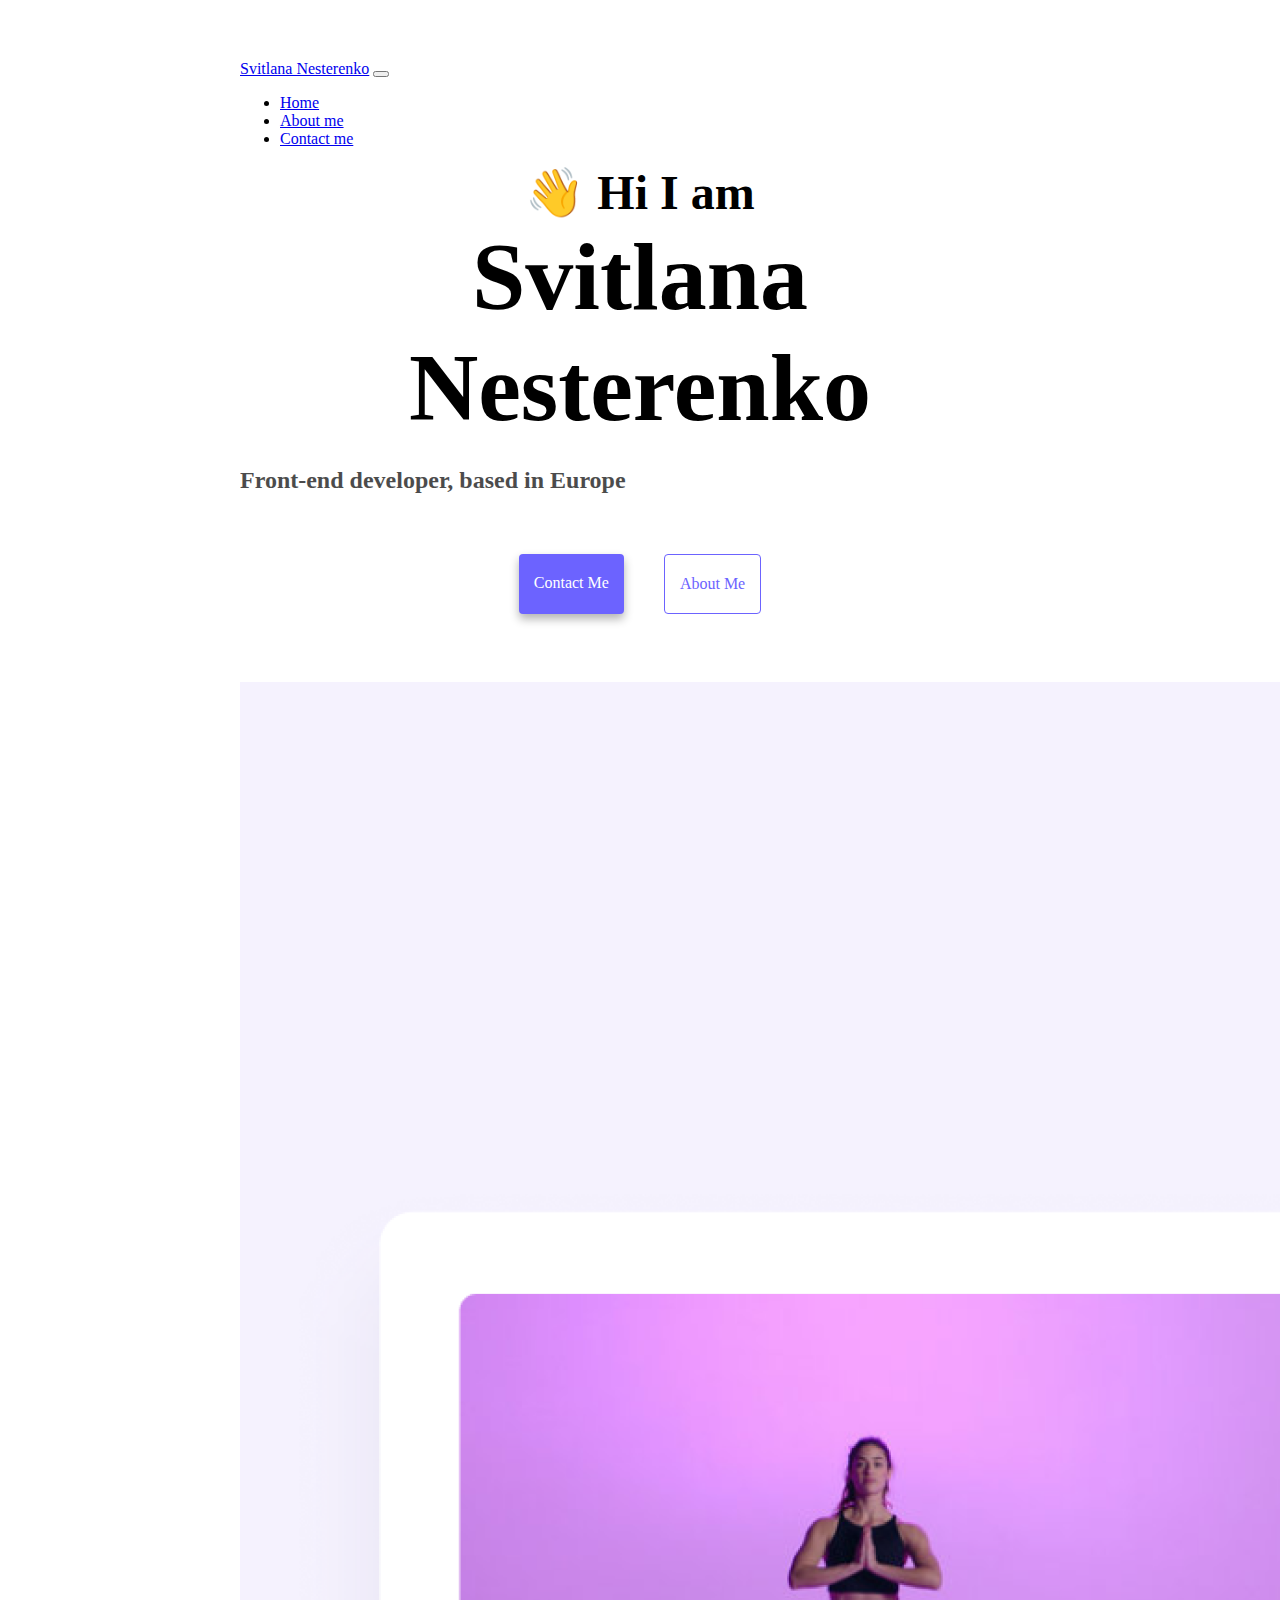
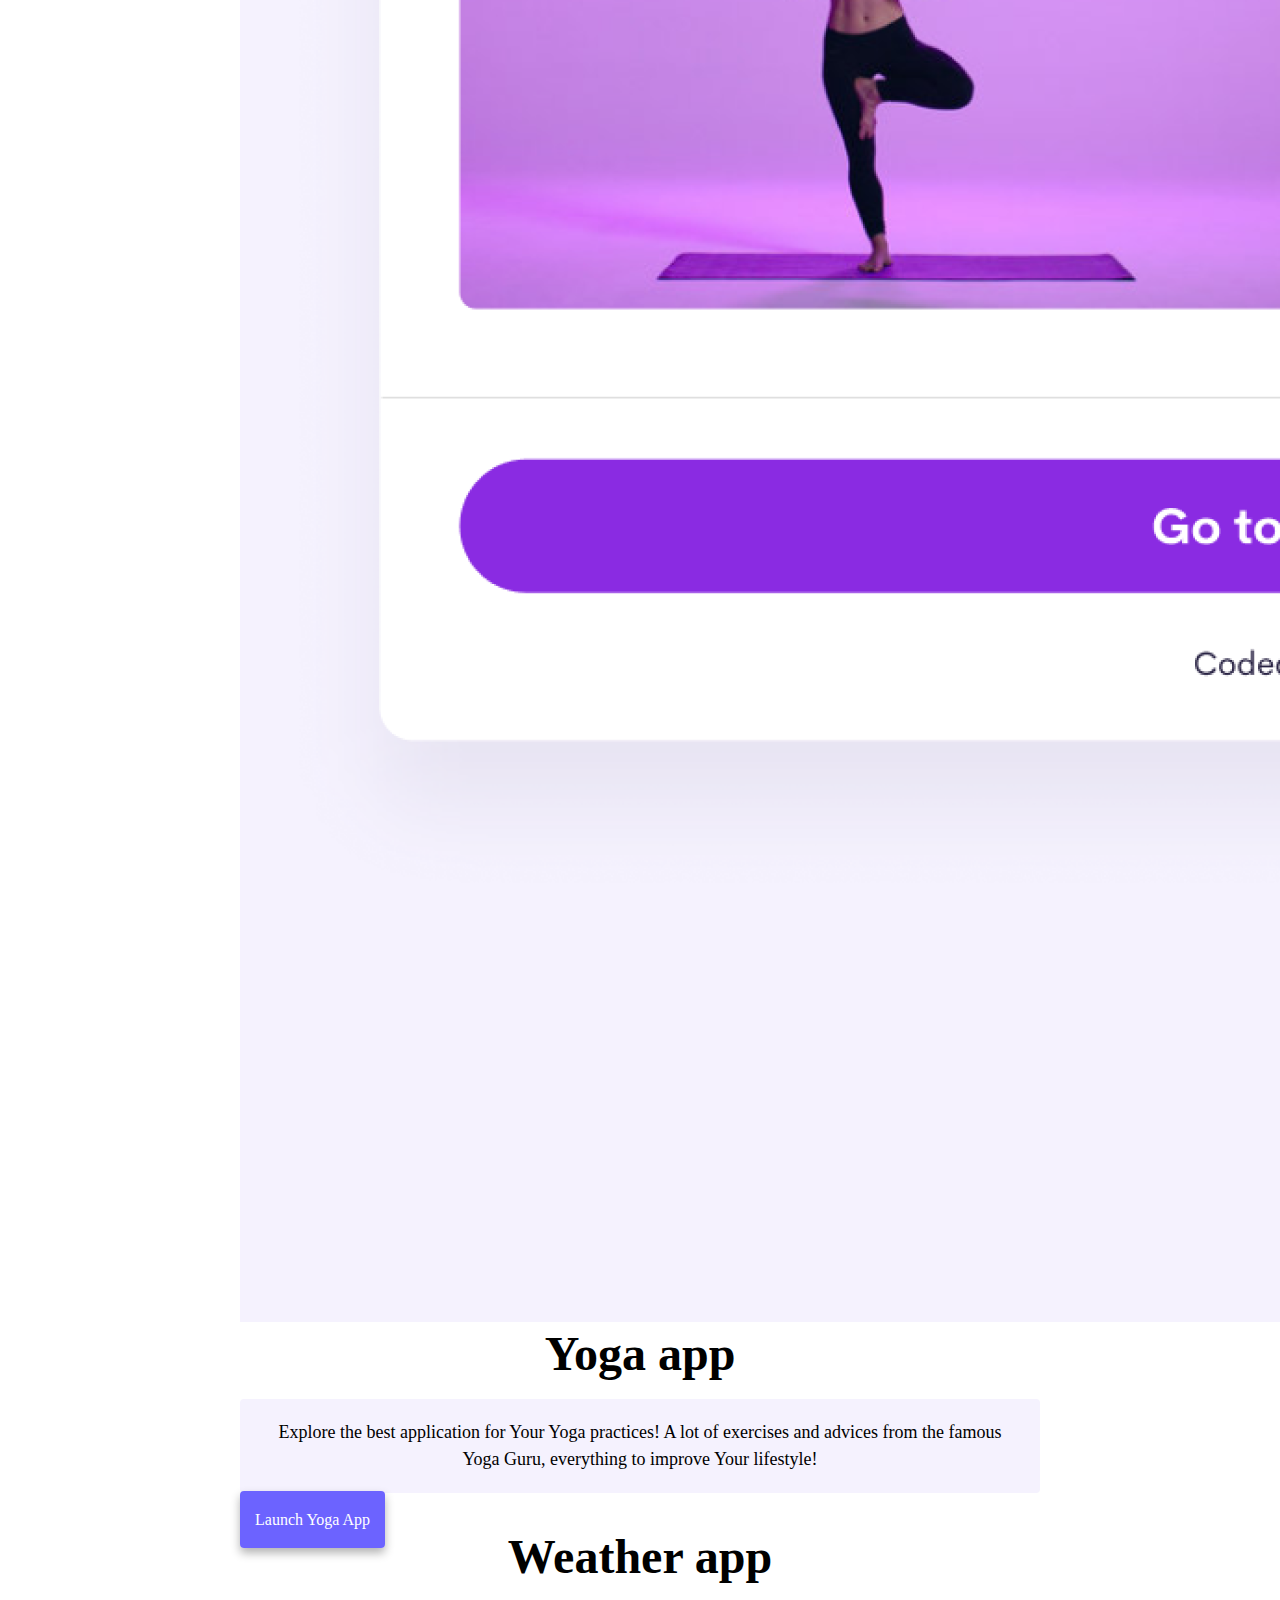
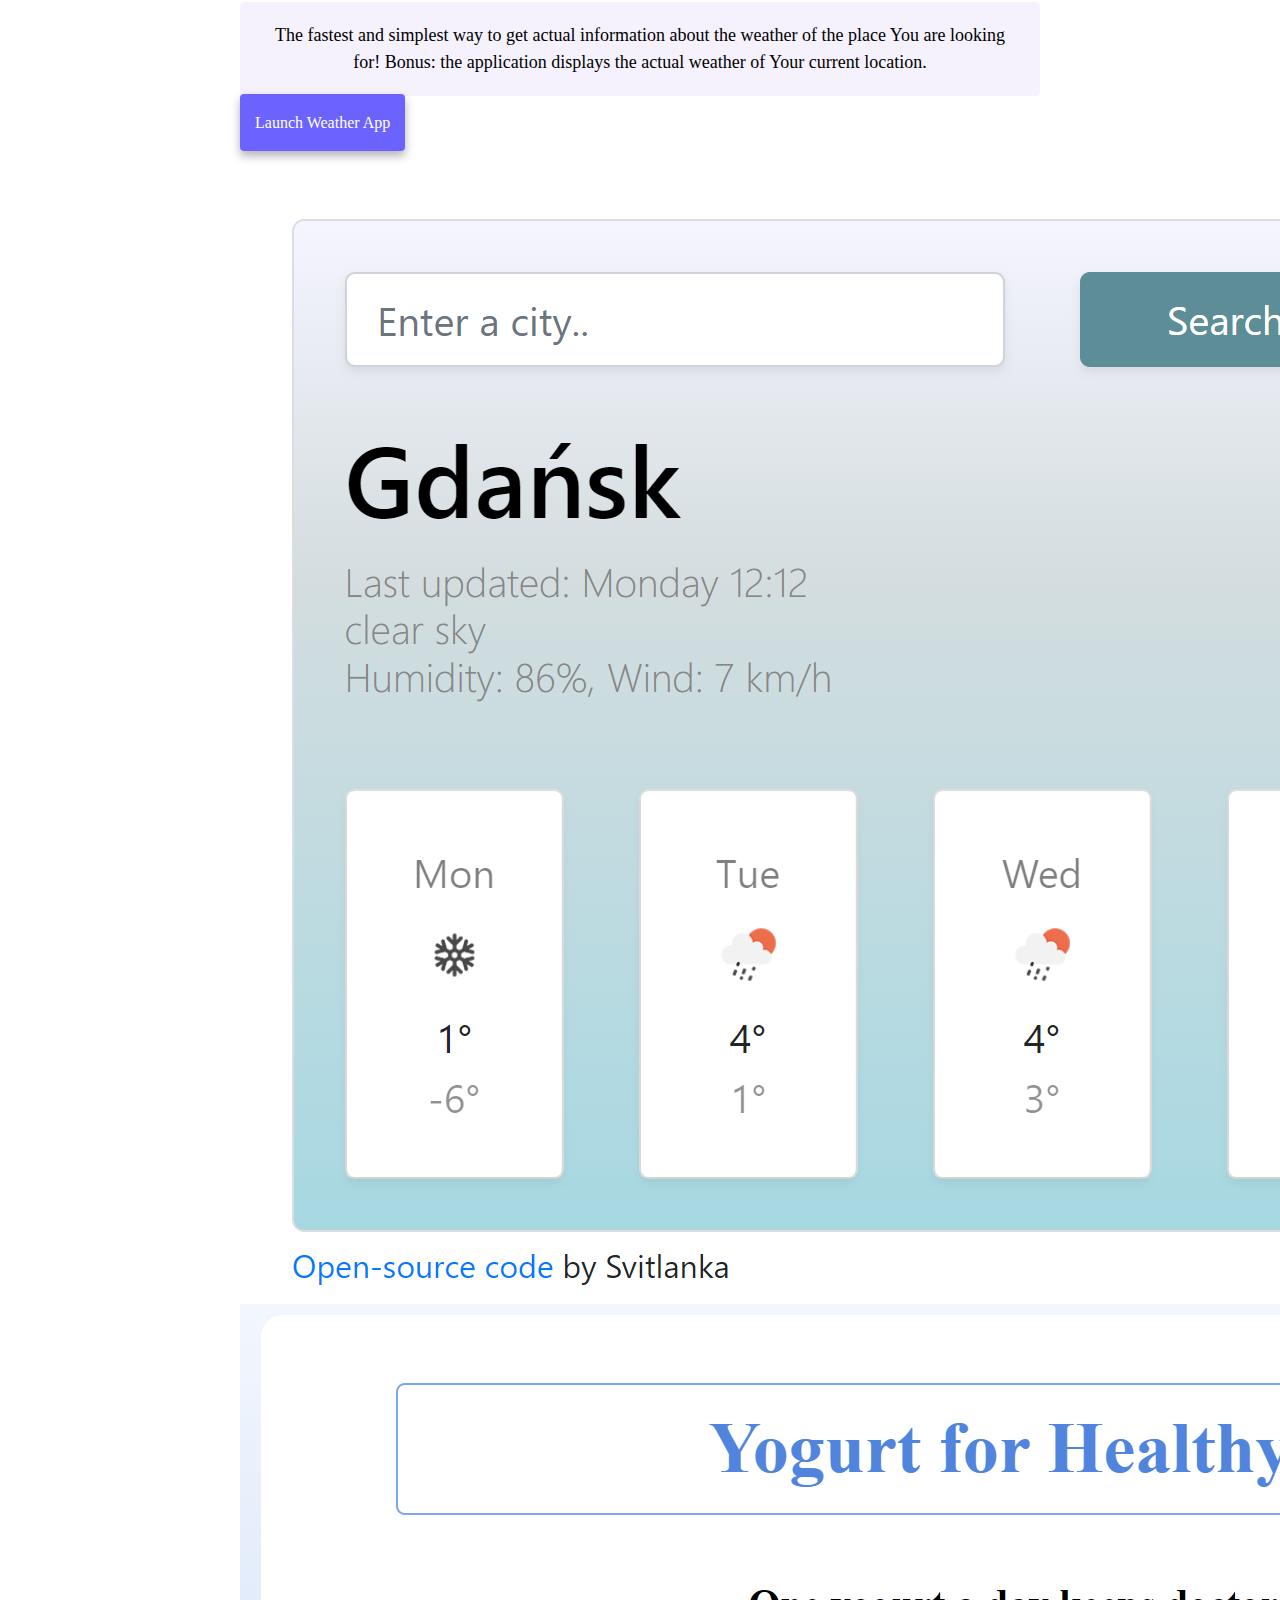
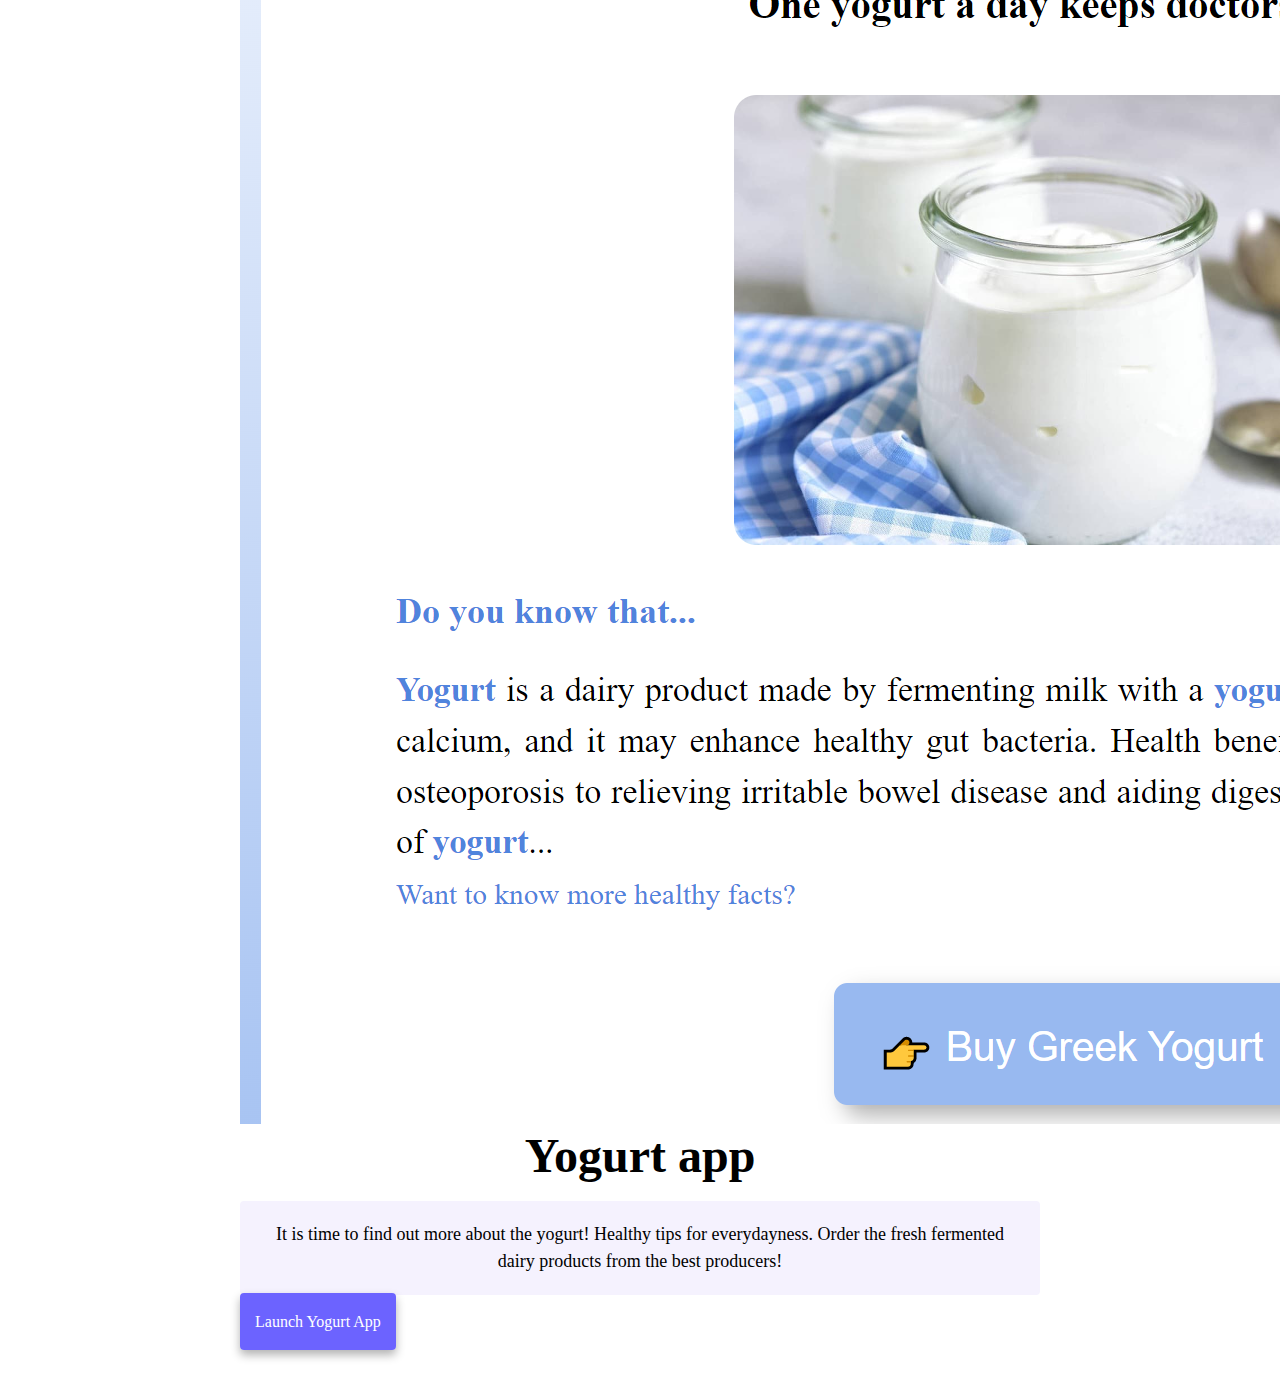
==== index.html @ c9cf7a00 "Copied project from CodeSandbox, added titles" ====
<!DOCTYPE html>
<html lang="en">
  <head>
    <meta charset="UTF-8" />
    <meta name="viewport" content="width=device-width, initial-scale=1.0" />
    <meta http-equiv="X-UA-Compatible" content="ie=edge" />
    <link
      href="https://cdn.jsdelivr.net/npm/bootstrap@5.2.3/dist/css/bootstrap.min.css"
      rel="stylesheet"
      integrity="sha384-rbsA2VBKQhggwzxH7pPCaAqO46MgnOM80zW1RWuH61DGLwZJEdK2Kadq2F9CUG65"
      crossorigin="anonymous"
    />
    <script
      src="https://cdn.jsdelivr.net/npm/bootstrap@5.2.3/dist/js/bootstrap.bundle.min.js"
      integrity="sha384-kenU1KFdBIe4zVF0s0G1M5b4hcpxyD9F7jL+jjXkk+Q2h455rYXK/7HAuoJl+0I4"
      crossorigin="anonymous"
    ></script>
    <link href="src/styles.css" rel="stylesheet" type="text/css" />
    <title>Svitlana Nesterenko Personal Site - Svitlanka.com</title>
    <meta
      name="description"
      content="Welcome to the personal site of Svitlana Nesterenko, Front-End Developer and Engineer from Gdansk, Poland"
    />
  </head>
  <body>
    <nav class="navbar fixed-top navbar-expand-lg navbar-light bg-light">
      <div class="container-fluid">
        <a class="navbar-brand" href="index.html">Svitlana Nesterenko</a>
        <button
          class="navbar-toggler"
          type="button"
          data-bs-toggle="collapse"
          data-bs-target="#navbarNav"
          aria-controls="navbarNav"
          aria-expanded="false"
          aria-label="Toggle navigation"
        >
          <span class="navbar-toggler-icon"></span>
        </button>
        <div class="collapse navbar-collapse" id="navbarNav">
          <ul class="navbar-nav">
            <li>
              <a
                class="nav-link"
                aria-current="page"
                href="index.html"
                title="Go to Homepage"
                >Home</a
              >
            </li>
            <li class="nav-item">
              <a
                class="nav-link"
                aria-current="page"
                href="about.html"
                title="About Svitlana Nesterenko"
                >About me</a
              >
            </li>

            <li class="nav-item">
              <a
                class="nav-link"
                aria-current="page"
                href="about.html#contact"
                title="Contact Svitlana Nesterenko"
                >Contact me</a
              >
            </li>
          </ul>
        </div>
      </div>
    </nav>
    <h2 class="text-center">👋 Hi I am</h2>
    <h1 class="text-center">Svitlana Nesterenko</h1>
    <h3 class="text-center">Front-end developer, based in Europe</h3>
    <div class="navigation-links mb-5">
      <a href="about.html#contact" class="primary-link">Contact me</a>
      <a href="about.html" class="secondary-link">About me</a>
    </div>
    <div class="container">
      <div class="row">
        <div class="col-md-6">
          <img src="images/yoga.png" class="img-fluid rounded" />
        </div>
        <div class="col-md-6">
          <h2 class="mb-3">Yoga app</h2>
          <p>
            Explore the best application for Your Yoga practices! A lot of
            exercises and advices from the famous Yoga Guru, everything to
            improve Your lifestyle!
          </p>
          <div class="mt-5">
            <a href="#" class="primary-link" title="Go to Yoga App"
              >Launch Yoga App</a
            >
          </div>
        </div>
      </div>
      <div class="row mt-5">
        <div class="col-md-6">
          <h2 class="mb-3">Weather app</h2>
          <p>
            The fastest and simplest way to get actual information about the
            weather of the place You are looking for! Bonus: the application
            displays the actual weather of Your current location.
          </p>
          <div class="mb-5 mt-5">
            <a href="#" class="primary-link" title="Go to Weather App"
              >Launch Weather App</a
            >
          </div>
        </div>
        <div class="col-md-6">
          <img src="images/weather.png" class="img-fluid rounded" />
        </div>
      </div>
      <div class="row mt-5">
        <div class="col-md-6">
          <img src="images/yogurt.png" class="img-fluid rounded" />
        </div>
        <div class="col-md-6">
          <h2 class="mb-3">Yogurt app</h2>
          <p>
            It is time to find out more about the yogurt! Healthy tips for
            everydayness. Order the fresh fermented dairy products from the best
            producers!
          </p>
          <div class="mt-5">
            <a href="#" class="primary-link" title="Go to Yogurt App"
              >Launch Yogurt App</a
            >
          </div>
        </div>
      </div>
    </div>
  </body>
</html>
---- src/styles.css ----
:root {
  --primary-color: #6c63ff;
  --secondary-color: #f5f2fe;
  --box-shadow: 0 5px 10px rgba(0, 0, 0, 0.3);
}

body {
  margin: 60px auto;
  max-width: 800px;
}

h1,
h2,
s h3 {
  text-align: center;
  margin: 0;
}

h1 {
  font-size: 96px;
}

h2 {
  font-size: 48px;
}

h3 {
  font-size: 24px;
  opacity: 0.7;
}

p {
  background: var(--secondary-color);
  padding: 20px;
  border-radius: 4px;
  font-size: 18px;
  line-height: 1.5;
  text-align: center;
}
.navigation-links {
  display: flex;
  margin-top: 40px;
  justify-content: center;
}
.mb-5 {
  margin-bottom: 3rem !important;
}
.navigation-links a {
  margin: 20px;
}
.primary-link {
  border-radius: 4px;
  padding: 20px 15px;
  text-decoration: none;
  text-transform: capitalize;
  background: var(--primary-color);
  box-shadow: var(--box-shadow);
  color: white;
}
.secondary-link {
  border-radius: 4px;
  padding: 20px 15px;
  text-decoration: none;
  text-transform: capitalize;
  color: var(--primary-color);
  border: 1px solid var(--primary-color);
}
.about {
  color: var(--primary-color);
  border: 1px solid var(--primary-color);
}

.homepage-link {
  color: var(--primary-color);
  text-align: center;
  display: block;
}

.about-paragraphs {
  display: flex;
  margin: 30px 0;
}

.about-paragraphs p {
  margin: 10px;
}

.email-link {
  display: flex;
  justify-content: center;
  color: var(--primary-color);
  font-size: 28px;
  text-decoration: none;
}

.email-link:hover {
  text-decoration: underline;
}
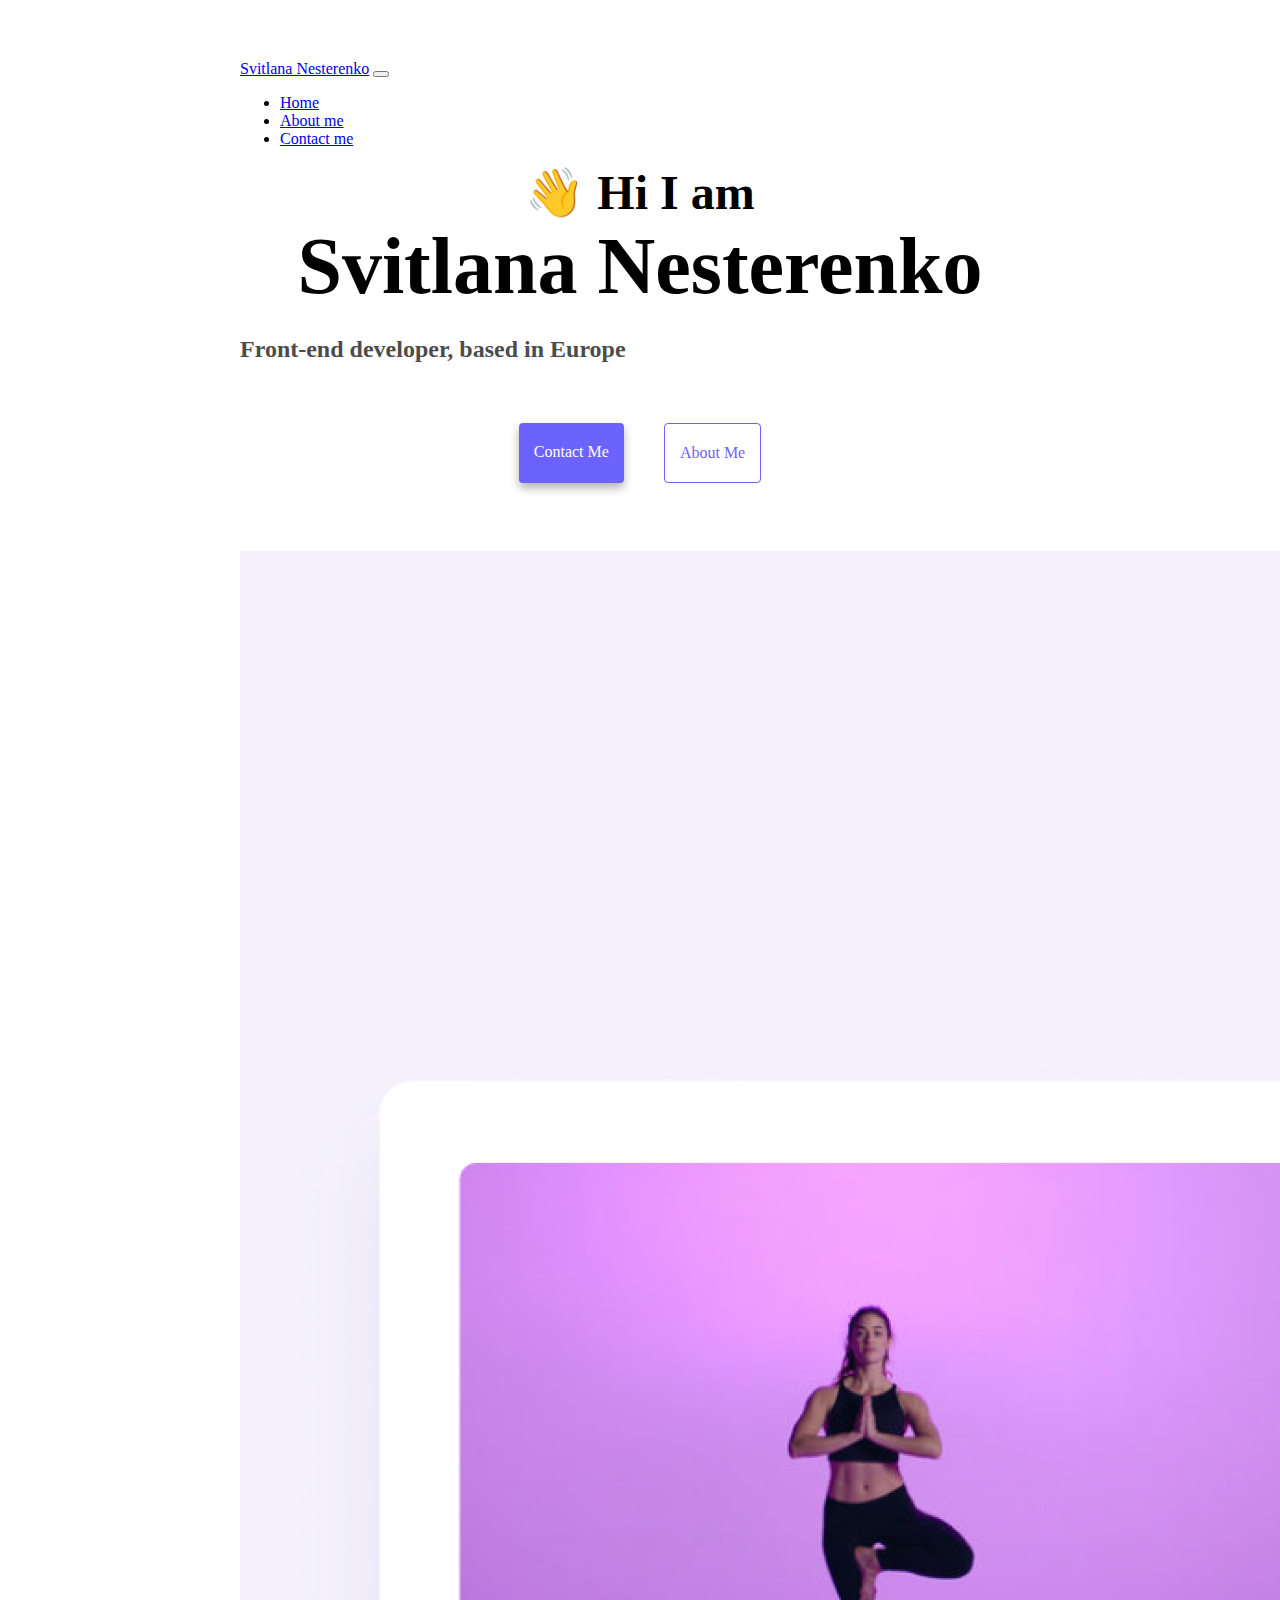
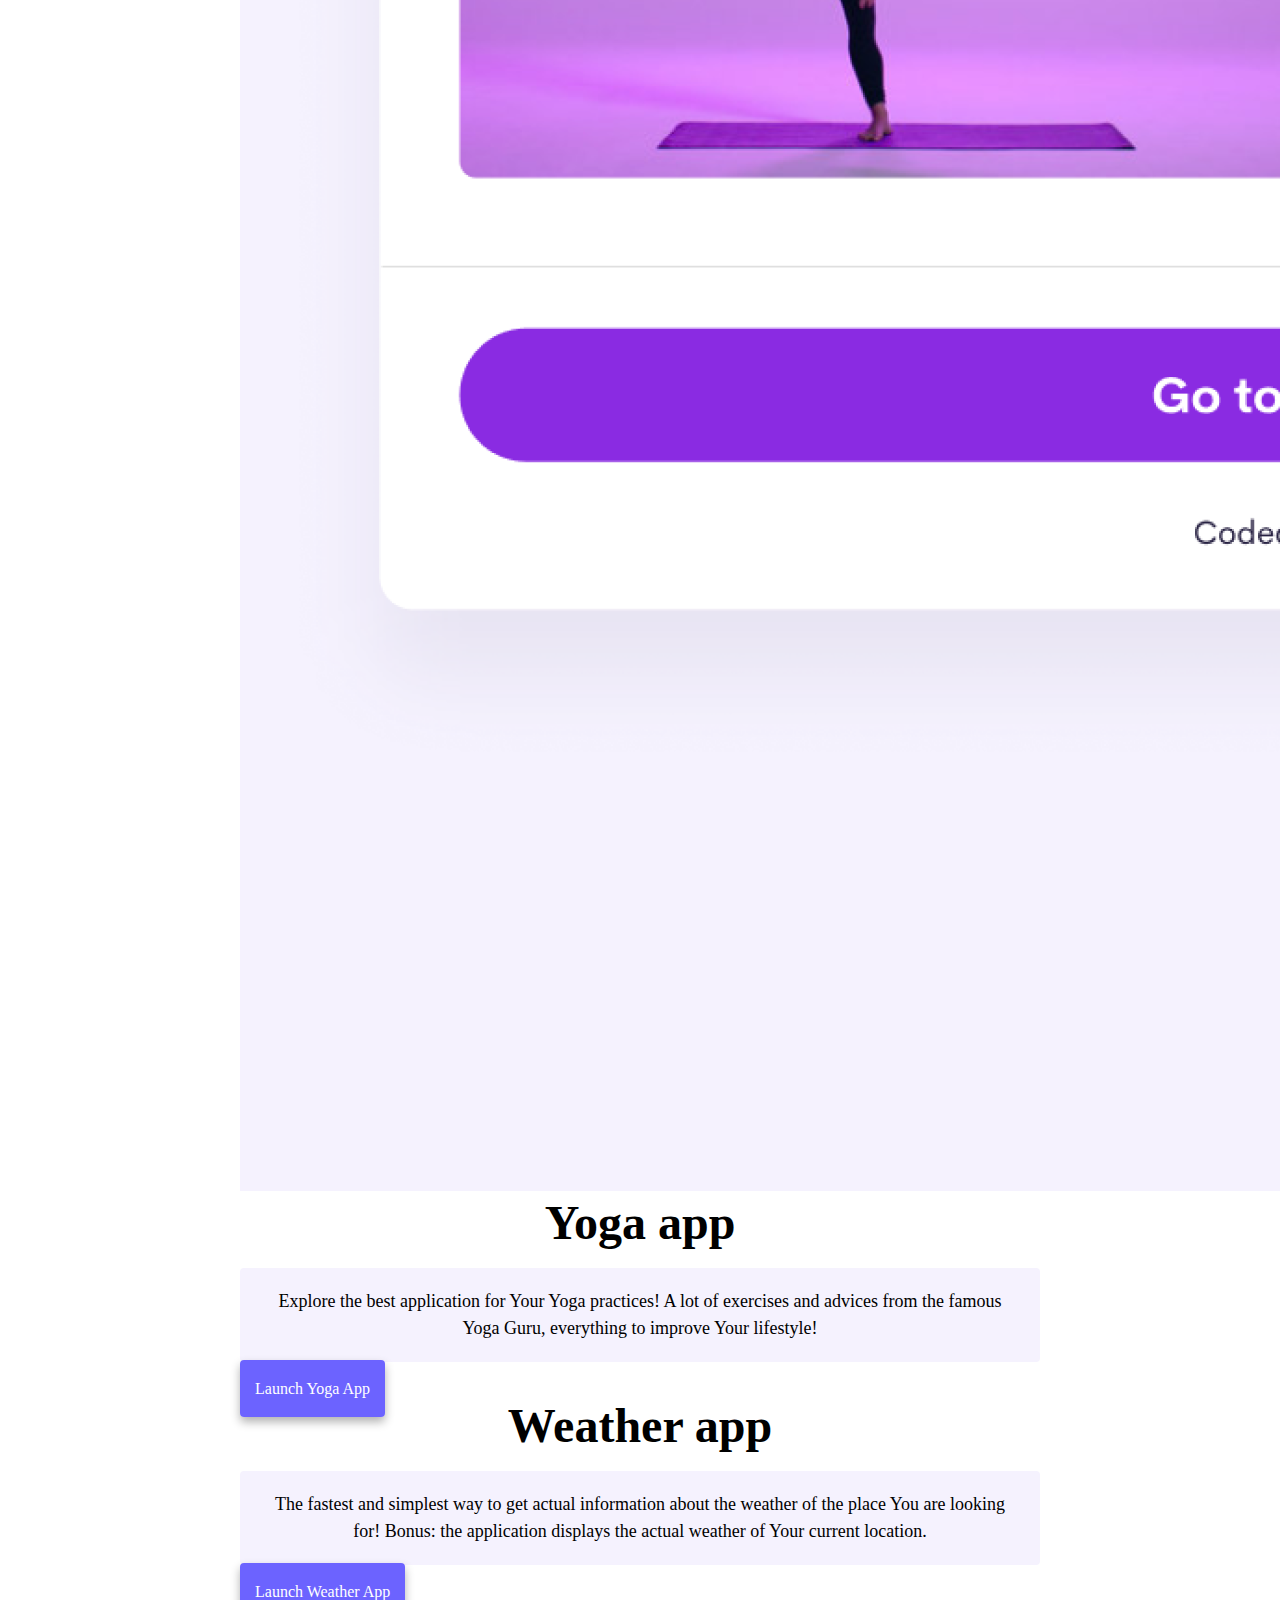
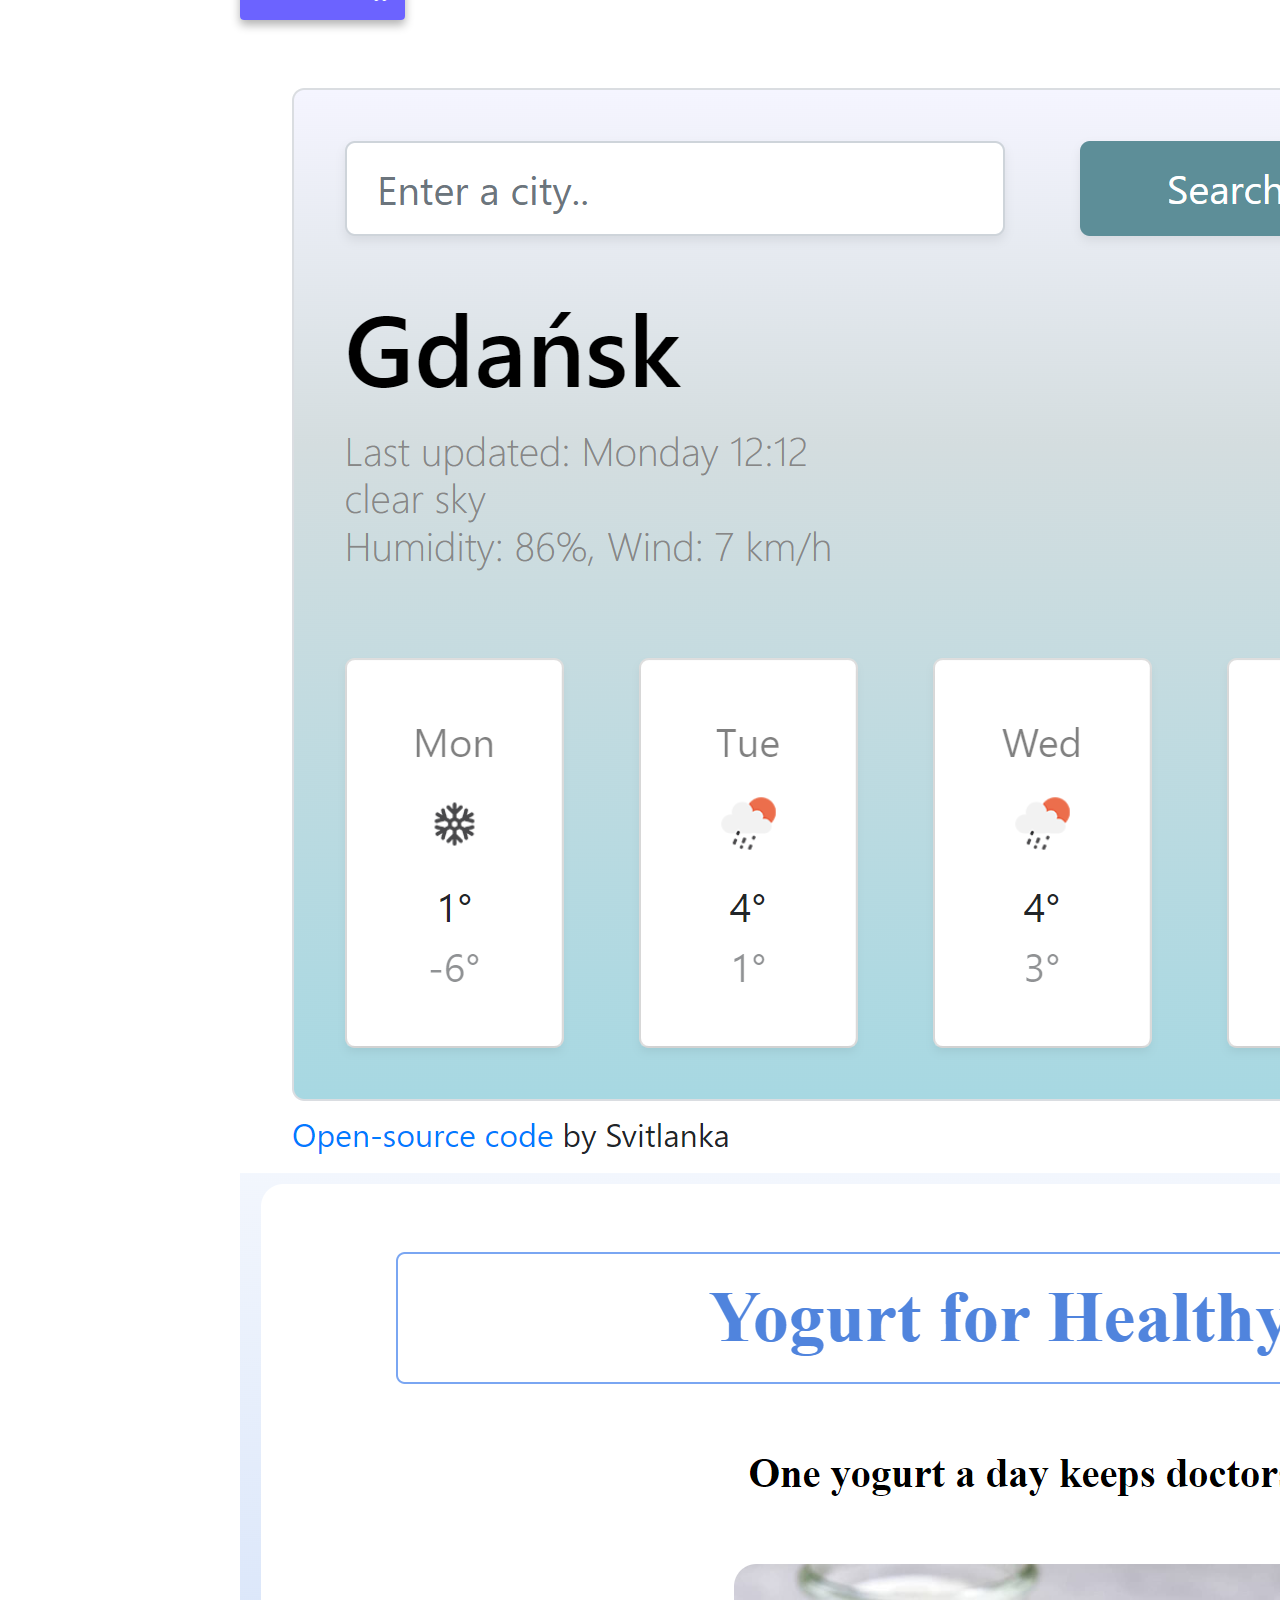
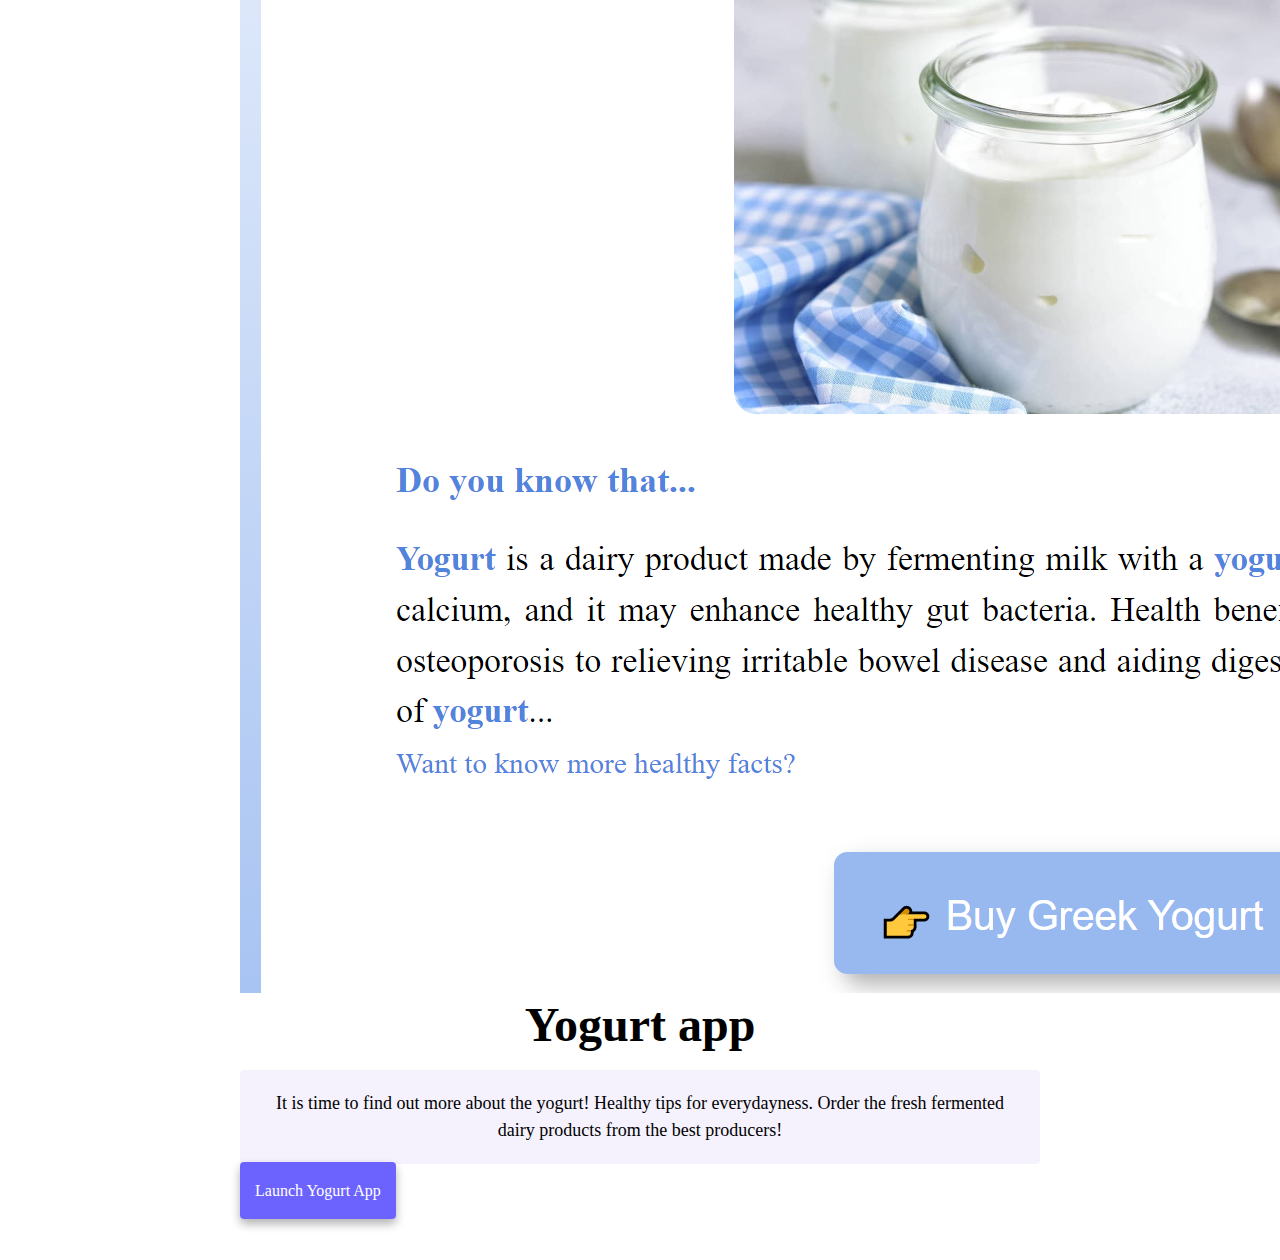
==== commit 5d003a08: "Added some SEO tags" ====
--- a/index.html
+++ b/index.html
@@ -4,6 +4,7 @@
     <meta charset="UTF-8" />
     <meta name="viewport" content="width=device-width, initial-scale=1.0" />
     <meta http-equiv="X-UA-Compatible" content="ie=edge" />
+    <meta name="viewport" content="width=device-width, initial-scale=1" />
     <link
       href="https://cdn.jsdelivr.net/npm/bootstrap@5.2.3/dist/css/bootstrap.min.css"
       rel="stylesheet"
@@ -44,7 +45,7 @@
                 class="nav-link"
                 aria-current="page"
                 href="index.html"
-                title="Go to Homepage"
+                title="Go to Homepage Svitlanka.com"
                 >Home</a
               >
             </li>
@@ -81,7 +82,11 @@
     <div class="container">
       <div class="row">
         <div class="col-md-6">
-          <img src="images/yoga.png" class="img-fluid rounded" />
+          <img
+            src="images/yoga.png"
+            class="img-fluid rounded"
+            alt="Yoga Application"
+          />
         </div>
         <div class="col-md-6">
           <h2 class="mb-3">Yoga app</h2>
@@ -112,12 +117,20 @@
           </div>
         </div>
         <div class="col-md-6">
-          <img src="images/weather.png" class="img-fluid rounded" />
+          <img
+            src="images/weather.png"
+            class="img-fluid rounded"
+            alt="Weather Application"
+          />
         </div>
       </div>
       <div class="row mt-5">
         <div class="col-md-6">
-          <img src="images/yogurt.png" class="img-fluid rounded" />
+          <img
+            src="images/yogurt.png"
+            class="img-fluid rounded"
+            alt="Fresh Yogurt Application"
+          />
         </div>
         <div class="col-md-6">
           <h2 class="mb-3">Yogurt app</h2>
--- a/src/styles.css
+++ b/src/styles.css
@@ -17,9 +17,13 @@
 }
 
 h1 {
-  font-size: 96px;
+  font-size: 80px;
 }
-
+@media (max-width: 500px) {
+  h1 {
+    font-size: 50px;
+  }
+}
 h2 {
   font-size: 48px;
 }
@@ -65,6 +69,12 @@
   color: var(--primary-color);
   border: 1px solid var(--primary-color);
 }
+@media (max-width: 295px) {
+  .primary-link,
+  .secondary-link {
+    font-size: 12px;
+  }
+}
 .about {
   color: var(--primary-color);
   border: 1px solid var(--primary-color);
@@ -92,7 +102,14 @@
   font-size: 28px;
   text-decoration: none;
 }
-
+@media (max-width: 350px) {
+  .email-link {
+    font-size: 18px;
+  }
+  .contact-form {
+    font-size: 30px;
+  }
+}
 .email-link:hover {
   text-decoration: underline;
 }
